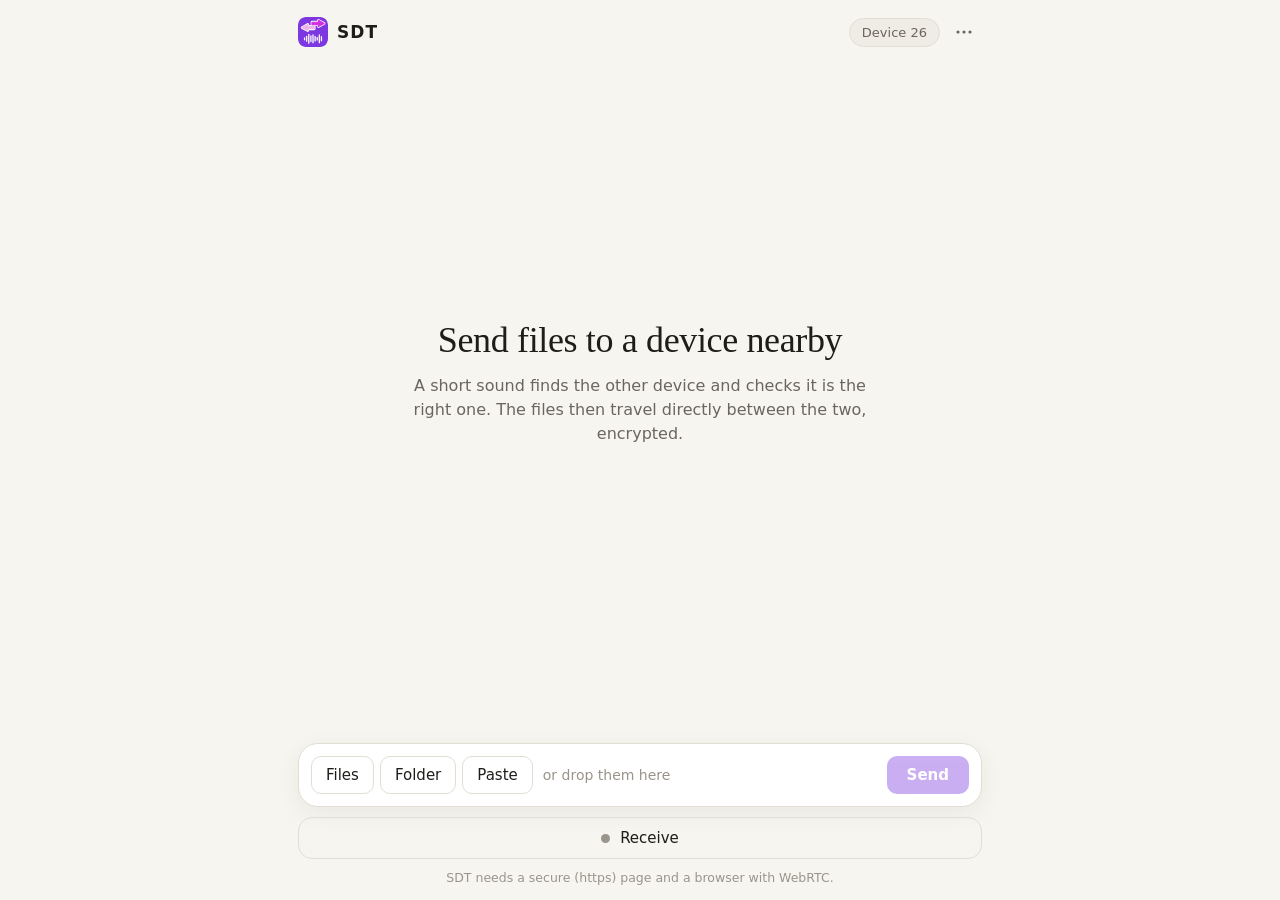
==== SDT/index.html @ 3946f6ee "SDT: built app in SDT/" ====
<!doctype html>
<html lang="en">
<head>
<meta charset="utf-8">
<meta name="viewport" content="width=device-width, initial-scale=1, viewport-fit=cover">
<title>SDT · Sound Driven Transfer</title>
<meta name="description" content="Send files to a device nearby. Sound finds and checks it; the files go over Wi-Fi.">
<meta name="theme-color" content="#f7f5f0" media="(prefers-color-scheme: light)">
<meta name="theme-color" content="#1d1c1a" media="(prefers-color-scheme: dark)">
<meta name="apple-mobile-web-app-capable" content="yes">
<meta name="mobile-web-app-capable" content="yes">
<meta name="apple-mobile-web-app-title" content="SDT">
<link rel="manifest" href="manifest.webmanifest">
<link rel="icon" href="icons/icon.svg" type="image/svg+xml">
<link rel="apple-touch-icon" href="icons/icon-180.png">
<link rel="stylesheet" href="css/sdt.css">
</head>
<body>
<div class="page">
<header class="top">
<a class="brand" href="./"><img src="icons/icon.svg" alt="" width="30" height="30"><span>SDT</span></a>
<div class="top-right">
<button class="chip" id="me" title="This device’s name"></button>
<button class="icon-btn" id="menu-btn" aria-label="More" aria-haspopup="true" aria-expanded="false">
<svg viewBox="0 0 20 20" width="20" height="20" aria-hidden="true"><circle cx="4" cy="10" r="1.6"/><circle cx="10" cy="10" r="1.6"/><circle cx="16" cy="10" r="1.6"/></svg>
</button>
<div class="menu" id="menu" hidden>
<button id="menu-trusted">Remembered devices</button>
<button id="menu-clear">Clear unfinished transfers</button>
<a href="classic.html">Send by sound only (no network)</a>
</div>
</div>
</header>
<main>
<section class="hero" id="hero">
<h1>Send files to a device nearby</h1>
<p>A short sound finds the other device and checks it is the right one. The files then travel directly between the two, encrypted.</p>
</section>
<section class="thread" id="thread" aria-live="polite"></section>
</main>
<footer class="dock">
<div class="composer" id="composer">
<ul class="staged" id="staged"></ul>
<div class="composer-row">
<div class="adders">
<label class="ghost"><input type="file" id="pick-files" multiple>Files</label>
<label class="ghost" id="folder-label"><input type="file" id="pick-folder" webkitdirectory multiple>Folder</label>
<button class="ghost" id="paste">Paste</button>
</div>
<span class="drop-hint" id="drop-hint">or drop them here</span>
<button class="primary" id="send" disabled>Send</button>
</div>
</div>
<button class="listen" id="listen" aria-pressed="false">
<span class="dot"></span><span id="listen-text">Receive</span>
</button>
<p class="fine" id="fine"></p>
</footer>
</div>
<dialog id="sheet">
<form method="dialog">
<h2 id="sheet-title"></h2>
<div id="sheet-body"></div>
<div class="sheet-actions"><button class="primary" value="ok">Done</button></div>
</form>
</dialog>
<script type="module" src="js/sdt.js"></script>
</body>
</html>
---- SDT/css/sdt.css ----
:root{color-scheme: light dark;--bg: #f7f5f0;--surface: #ffffff;--sunk: #efece5;--line: #e2ded4;--text: #1f1d1a;--dim: #6b665d;--faint: #9a948a;--accent: #7d37e0;--accent-ink: #ffffff;--accent-soft: #efe7fc;--good: #1f7a4d;--bad: #b3261e;--sans: -apple-system,BlinkMacSystemFont,"Segoe UI",system-ui,Roboto,sans-serif;--mono: ui-monospace,"SF Mono",Menlo,Consolas,monospace;--serif: "Iowan Old Style","Palatino Linotype",Palatino,Georgia,serif}@media (prefers-color-scheme: dark){:root{--bg: #1d1c1a;--surface: #282624;--sunk: #232120;--line: #3a3733;--text: #f0ede6;--dim: #aaa398;--faint: #7d776d;--accent: #b08cf5;--accent-ink: #1d1230;--accent-soft: #33284a;--good: #6fcf97;--bad: #ff8a80}}*{box-sizing: border-box}html,body{height: 100%}body{margin: 0;background: var(--bg);color: var(--text);font: 16px/1.5 var(--sans);-webkit-tap-highlight-color: transparent}[hidden]{display: none !important}.page{max-width: 720px;margin: 0 auto;min-height: 100%;display: flex;flex-direction: column;padding: calc(env(safe-area-inset-top,0px) + 14px) max(18px,env(safe-area-inset-right,0px)) 0 max(18px,env(safe-area-inset-left,0px))}.top{display: flex;align-items: center;justify-content: space-between;gap: 12px}.brand{display: flex;align-items: center;gap: 9px;color: inherit;text-decoration: none;font: 600 17px var(--sans);letter-spacing: .06em}.brand img{border-radius: 8px;display: block}.top-right{display: flex;align-items: center;gap: 6px;position: relative}.chip{font: 500 13px var(--sans);color: var(--dim);background: var(--sunk);border: 1px solid var(--line);border-radius: 999px;padding: 6px 12px;cursor: pointer;max-width: 46vw;overflow: hidden;text-overflow: ellipsis;white-space: nowrap}.icon-btn{background: none;border: 0;padding: 8px;border-radius: 8px;cursor: pointer;color: var(--dim);display: grid}.icon-btn svg{fill: currentColor}.icon-btn:hover{background: var(--sunk)}.menu{position: absolute;right: 0;top: 42px;z-index: 5;min-width: 240px;background: var(--surface);border: 1px solid var(--line);border-radius: 12px;padding: 6px;box-shadow: 0 12px 32px rgba(0,0,0,.14)}.menu button,.menu a{display: block;width: 100%;text-align: left;background: none;border: 0;padding: 10px 12px;border-radius: 8px;font: 15px var(--sans);color: var(--text);text-decoration: none;cursor: pointer}.menu button:hover,.menu a:hover{background: var(--sunk)}main{flex: 1;display: flex;flex-direction: column;padding: 8px 0 20px}.hero{margin: auto 0;padding: 36px 0 28px;text-align: center}.hero h1{font: 500 clamp(26px,6vw,36px)/1.2 var(--serif);margin: 0 0 12px;letter-spacing: -.01em}.hero p{margin: 0 auto;max-width: 30em;color: var(--dim)}.thread{display: flex;flex-direction: column;gap: 14px;margin-top: 18px}.thread:empty{display: none}.card{background: var(--surface);border: 1px solid var(--line);border-radius: 16px;padding: 16px 18px;max-width: 92%}.card.out{align-self: flex-end;background: var(--accent-soft);border-color: transparent}.card.in{align-self: flex-start}.card .who{font-size: 13px;color: var(--dim);margin-bottom: 2px}.card .what{font-weight: 600;overflow-wrap: anywhere}.card .state{margin-top: 6px;color: var(--dim);font-size: 14.5px;overflow-wrap: anywhere}.card .state.bad{color: var(--bad)}.card .state.good{color: var(--good)}.code{display: flex;align-items: center;gap: 12px;margin-top: 12px;flex-wrap: wrap}.code b{font: 600 30px/1 var(--mono);letter-spacing: .22em;padding: 10px 6px 10px 14px;border-radius: 10px;background: var(--bg);border: 1px solid var(--line)}.code span{font-size: 13.5px;color: var(--dim);flex: 1;min-width: 12em}.badge{display: inline-block;font-size: 12.5px;font-weight: 600;color: var(--good);border: 1px solid currentColor;border-radius: 999px;padding: 2px 9px;margin-top: 10px}.bar{height: 6px;border-radius: 3px;background: var(--line);overflow: hidden;margin-top: 12px}.bar i{display: block;height: 100%;width: 0;background: var(--accent);transition: width .25s linear}.actions{display: flex;flex-wrap: wrap;gap: 8px;margin-top: 14px}.files{list-style: none;margin: 12px 0 0;padding: 0;border-top: 1px solid var(--line);max-height: 260px;overflow: auto}.files li{display: flex;align-items: center;gap: 10px;padding: 8px 0;border-bottom: 1px solid var(--line);font-size: 14.5px}.files .fn{flex: 1;min-width: 0;overflow: hidden;text-overflow: ellipsis;white-space: nowrap}.files .fs{color: var(--dim);font: 12.5px var(--mono);flex: none}.files .wait{color: var(--faint);font-size: 12.5px}button,.ghost{font: 500 15px var(--sans);cursor: pointer}button.primary{background: var(--accent);color: var(--accent-ink);border: 0;border-radius: 10px;padding: 10px 20px;font-weight: 600}button.primary:disabled{opacity: .4;cursor: default}button.plain,.ghost{background: var(--surface);color: var(--text);border: 1px solid var(--line);border-radius: 10px;padding: 9px 14px}button.small{padding: 5px 11px;font-size: 13.5px;border-radius: 8px}.ghost{position: relative;display: inline-block}.ghost input{position: absolute;width: 1px;height: 1px;opacity: 0;pointer-events: none}:is(button,.ghost,.chip):focus-visible,.ghost:focus-within{outline: 2px solid var(--accent);outline-offset: 2px}.dock{position: sticky;bottom: 0;background: linear-gradient(to bottom,transparent,var(--bg) 22px);padding: 24px 0 calc(env(safe-area-inset-bottom,0px) + 12px)}.composer{background: var(--surface);border: 1px solid var(--line);border-radius: 20px;padding: 12px;box-shadow: 0 6px 24px rgba(0,0,0,.06);transition: border-color .15s}.composer.over{border-color: var(--accent)}.composer-row{display: flex;align-items: center;gap: 10px;flex-wrap: wrap}.adders{display: flex;gap: 6px;flex-wrap: wrap}.drop-hint{flex: 1;color: var(--faint);font-size: 14px;min-width: 0;white-space: nowrap;overflow: hidden;text-overflow: ellipsis}.staged{list-style: none;margin: 0 0 10px;padding: 0;display: flex;flex-wrap: wrap;gap: 6px;max-height: 132px;overflow: auto}.staged:empty{display: none}.staged li{display: flex;align-items: center;gap: 8px;background: var(--sunk);border-radius: 10px;padding: 6px 6px 6px 12px;font-size: 14px;max-width: 100%}.staged .sn{overflow: hidden;text-overflow: ellipsis;white-space: nowrap}.staged .ss{color: var(--dim);font: 12px var(--mono);flex: none}.staged button{background: none;border: 0;color: var(--dim);font-size: 17px;line-height: 1;padding: 2px 6px}.listen{display: flex;align-items: center;justify-content: center;gap: 10px;width: 100%;margin-top: 10px;background: none;border: 1px solid var(--line);border-radius: 14px;padding: 11px;color: var(--text)}.listen .dot{width: 9px;height: 9px;border-radius: 50%;background: var(--faint)}.listen[aria-pressed="true"]{border-color: var(--good)}.listen[aria-pressed="true"] .dot{background: var(--good);animation: pulse 1.6s ease-in-out infinite}@keyframes pulse{50%{box-shadow: 0 0 0 7px transparent;opacity: .45}0%,100%{box-shadow: 0 0 0 0 var(--good);opacity: 1}}.fine{text-align: center;color: var(--faint);font-size: 12.5px;margin: 10px 0 0;min-height: 1.2em}dialog{border: 1px solid var(--line);border-radius: 16px;background: var(--surface);color: var(--text);padding: 20px;width: min(440px,calc(100vw - 32px))}dialog::backdrop{background: rgba(0,0,0,.4)}dialog h2{margin: 0 0 12px;font: 600 18px var(--sans)}dialog input[type="text"]{width: 100%;font: 16px var(--sans);padding: 10px 12px;border-radius: 10px;border: 1px solid var(--line);background: var(--bg);color: var(--text)}dialog .row{display: flex;align-items: center;justify-content: space-between;gap: 10px;padding: 9px 0;border-bottom: 1px solid var(--line)}dialog p{color: var(--dim);margin: 0 0 10px;font-size: 14.5px}.sheet-actions{display: flex;justify-content: flex-end;margin-top: 16px}@media (max-width: 480px){.drop-hint{display: none}.composer-row{justify-content: space-between}.card{max-width: 100%}}@media (prefers-reduced-motion: reduce){*{animation: none !important;transition: none !important}}
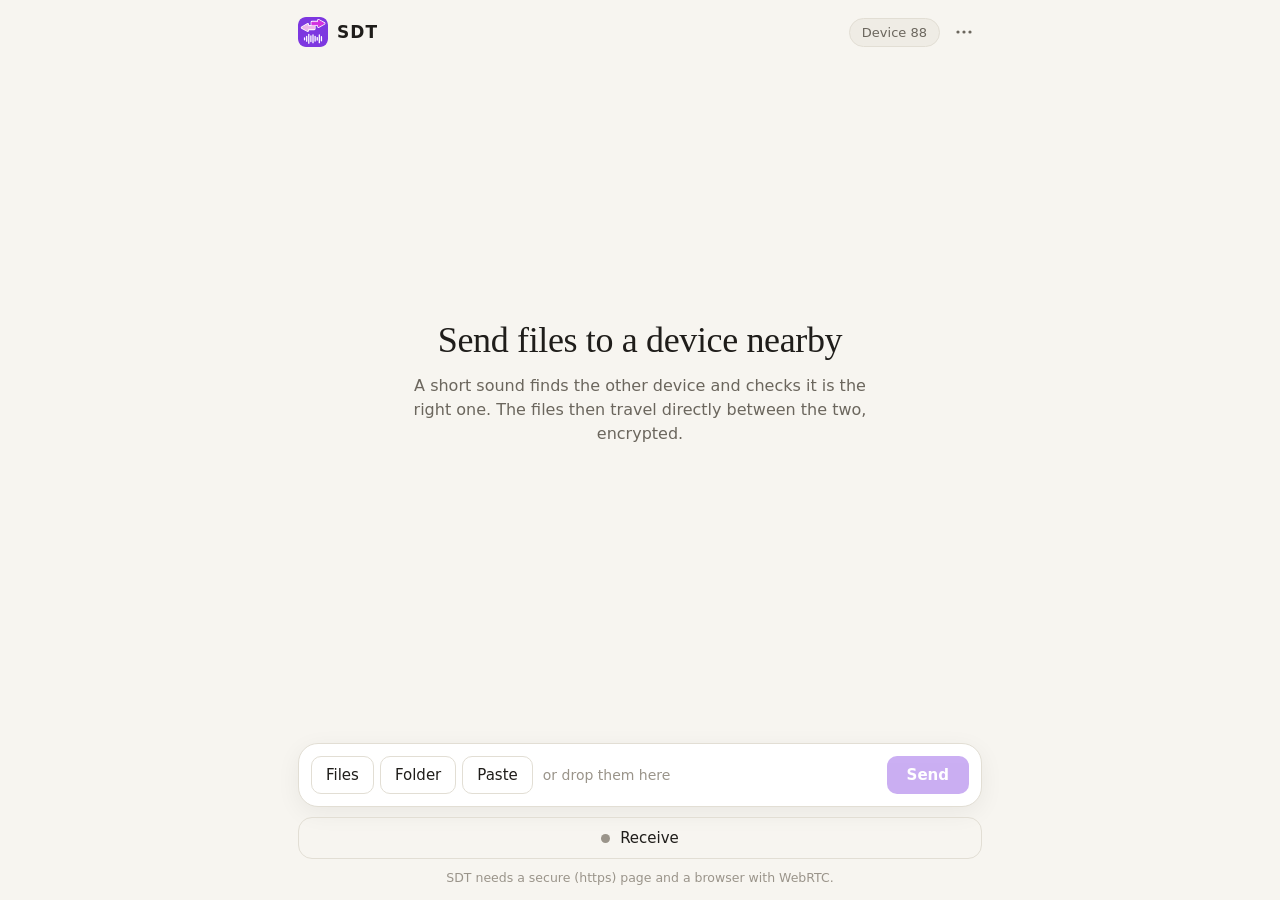
==== commit edd485a4: "SDT: built app in SDT/" ====
--- a/SDT/index.html
+++ b/SDT/index.html
@@ -25,9 +25,12 @@
 <svg viewBox="0 0 20 20" width="20" height="20" aria-hidden="true"><circle cx="4" cy="10" r="1.6"/><circle cx="10" cy="10" r="1.6"/><circle cx="16" cy="10" r="1.6"/></svg>
 </button>
 <div class="menu" id="menu" hidden>
+<button id="menu-test">Play a test sound</button>
+<button id="menu-diag">Diagnostics</button>
 <button id="menu-trusted">Remembered devices</button>
 <button id="menu-clear">Clear unfinished transfers</button>
 <a href="classic.html">Send by sound only (no network)</a>
+<span class="build" id="build"></span>
 </div>
 </div>
 </header>
@@ -54,6 +57,7 @@
 <button class="listen" id="listen" aria-pressed="false">
 <span class="dot"></span><span id="listen-text">Receive</span>
 </button>
+<div class="meter" id="meter" hidden title="What the microphone hears"><i id="meter-fill"></i></div>
 <p class="fine" id="fine"></p>
 </footer>
 </div>
--- a/SDT/css/sdt.css
+++ b/SDT/css/sdt.css
@@ -1 +1 @@
-:root{color-scheme: light dark;--bg: #f7f5f0;--surface: #ffffff;--sunk: #efece5;--line: #e2ded4;--text: #1f1d1a;--dim: #6b665d;--faint: #9a948a;--accent: #7d37e0;--accent-ink: #ffffff;--accent-soft: #efe7fc;--good: #1f7a4d;--bad: #b3261e;--sans: -apple-system,BlinkMacSystemFont,"Segoe UI",system-ui,Roboto,sans-serif;--mono: ui-monospace,"SF Mono",Menlo,Consolas,monospace;--serif: "Iowan Old Style","Palatino Linotype",Palatino,Georgia,serif}@media (prefers-color-scheme: dark){:root{--bg: #1d1c1a;--surface: #282624;--sunk: #232120;--line: #3a3733;--text: #f0ede6;--dim: #aaa398;--faint: #7d776d;--accent: #b08cf5;--accent-ink: #1d1230;--accent-soft: #33284a;--good: #6fcf97;--bad: #ff8a80}}*{box-sizing: border-box}html,body{height: 100%}body{margin: 0;background: var(--bg);color: var(--text);font: 16px/1.5 var(--sans);-webkit-tap-highlight-color: transparent}[hidden]{display: none !important}.page{max-width: 720px;margin: 0 auto;min-height: 100%;display: flex;flex-direction: column;padding: calc(env(safe-area-inset-top,0px) + 14px) max(18px,env(safe-area-inset-right,0px)) 0 max(18px,env(safe-area-inset-left,0px))}.top{display: flex;align-items: center;justify-content: space-between;gap: 12px}.brand{display: flex;align-items: center;gap: 9px;color: inherit;text-decoration: none;font: 600 17px var(--sans);letter-spacing: .06em}.brand img{border-radius: 8px;display: block}.top-right{display: flex;align-items: center;gap: 6px;position: relative}.chip{font: 500 13px var(--sans);color: var(--dim);background: var(--sunk);border: 1px solid var(--line);border-radius: 999px;padding: 6px 12px;cursor: pointer;max-width: 46vw;overflow: hidden;text-overflow: ellipsis;white-space: nowrap}.icon-btn{background: none;border: 0;padding: 8px;border-radius: 8px;cursor: pointer;color: var(--dim);display: grid}.icon-btn svg{fill: currentColor}.icon-btn:hover{background: var(--sunk)}.menu{position: absolute;right: 0;top: 42px;z-index: 5;min-width: 240px;background: var(--surface);border: 1px solid var(--line);border-radius: 12px;padding: 6px;box-shadow: 0 12px 32px rgba(0,0,0,.14)}.menu button,.menu a{display: block;width: 100%;text-align: left;background: none;border: 0;padding: 10px 12px;border-radius: 8px;font: 15px var(--sans);color: var(--text);text-decoration: none;cursor: pointer}.menu button:hover,.menu a:hover{background: var(--sunk)}main{flex: 1;display: flex;flex-direction: column;padding: 8px 0 20px}.hero{margin: auto 0;padding: 36px 0 28px;text-align: center}.hero h1{font: 500 clamp(26px,6vw,36px)/1.2 var(--serif);margin: 0 0 12px;letter-spacing: -.01em}.hero p{margin: 0 auto;max-width: 30em;color: var(--dim)}.thread{display: flex;flex-direction: column;gap: 14px;margin-top: 18px}.thread:empty{display: none}.card{background: var(--surface);border: 1px solid var(--line);border-radius: 16px;padding: 16px 18px;max-width: 92%}.card.out{align-self: flex-end;background: var(--accent-soft);border-color: transparent}.card.in{align-self: flex-start}.card .who{font-size: 13px;color: var(--dim);margin-bottom: 2px}.card .what{font-weight: 600;overflow-wrap: anywhere}.card .state{margin-top: 6px;color: var(--dim);font-size: 14.5px;overflow-wrap: anywhere}.card .state.bad{color: var(--bad)}.card .state.good{color: var(--good)}.code{display: flex;align-items: center;gap: 12px;margin-top: 12px;flex-wrap: wrap}.code b{font: 600 30px/1 var(--mono);letter-spacing: .22em;padding: 10px 6px 10px 14px;border-radius: 10px;background: var(--bg);border: 1px solid var(--line)}.code span{font-size: 13.5px;color: var(--dim);flex: 1;min-width: 12em}.badge{display: inline-block;font-size: 12.5px;font-weight: 600;color: var(--good);border: 1px solid currentColor;border-radius: 999px;padding: 2px 9px;margin-top: 10px}.bar{height: 6px;border-radius: 3px;background: var(--line);overflow: hidden;margin-top: 12px}.bar i{display: block;height: 100%;width: 0;background: var(--accent);transition: width .25s linear}.actions{display: flex;flex-wrap: wrap;gap: 8px;margin-top: 14px}.files{list-style: none;margin: 12px 0 0;padding: 0;border-top: 1px solid var(--line);max-height: 260px;overflow: auto}.files li{display: flex;align-items: center;gap: 10px;padding: 8px 0;border-bottom: 1px solid var(--line);font-size: 14.5px}.files .fn{flex: 1;min-width: 0;overflow: hidden;text-overflow: ellipsis;white-space: nowrap}.files .fs{color: var(--dim);font: 12.5px var(--mono);flex: none}.files .wait{color: var(--faint);font-size: 12.5px}button,.ghost{font: 500 15px var(--sans);cursor: pointer}button.primary{background: var(--accent);color: var(--accent-ink);border: 0;border-radius: 10px;padding: 10px 20px;font-weight: 600}button.primary:disabled{opacity: .4;cursor: default}button.plain,.ghost{background: var(--surface);color: var(--text);border: 1px solid var(--line);border-radius: 10px;padding: 9px 14px}button.small{padding: 5px 11px;font-size: 13.5px;border-radius: 8px}.ghost{position: relative;display: inline-block}.ghost input{position: absolute;width: 1px;height: 1px;opacity: 0;pointer-events: none}:is(button,.ghost,.chip):focus-visible,.ghost:focus-within{outline: 2px solid var(--accent);outline-offset: 2px}.dock{position: sticky;bottom: 0;background: linear-gradient(to bottom,transparent,var(--bg) 22px);padding: 24px 0 calc(env(safe-area-inset-bottom,0px) + 12px)}.composer{background: var(--surface);border: 1px solid var(--line);border-radius: 20px;padding: 12px;box-shadow: 0 6px 24px rgba(0,0,0,.06);transition: border-color .15s}.composer.over{border-color: var(--accent)}.composer-row{display: flex;align-items: center;gap: 10px;flex-wrap: wrap}.adders{display: flex;gap: 6px;flex-wrap: wrap}.drop-hint{flex: 1;color: var(--faint);font-size: 14px;min-width: 0;white-space: nowrap;overflow: hidden;text-overflow: ellipsis}.staged{list-style: none;margin: 0 0 10px;padding: 0;display: flex;flex-wrap: wrap;gap: 6px;max-height: 132px;overflow: auto}.staged:empty{display: none}.staged li{display: flex;align-items: center;gap: 8px;background: var(--sunk);border-radius: 10px;padding: 6px 6px 6px 12px;font-size: 14px;max-width: 100%}.staged .sn{overflow: hidden;text-overflow: ellipsis;white-space: nowrap}.staged .ss{color: var(--dim);font: 12px var(--mono);flex: none}.staged button{background: none;border: 0;color: var(--dim);font-size: 17px;line-height: 1;padding: 2px 6px}.listen{display: flex;align-items: center;justify-content: center;gap: 10px;width: 100%;margin-top: 10px;background: none;border: 1px solid var(--line);border-radius: 14px;padding: 11px;color: var(--text)}.listen .dot{width: 9px;height: 9px;border-radius: 50%;background: var(--faint)}.listen[aria-pressed="true"]{border-color: var(--good)}.listen[aria-pressed="true"] .dot{background: var(--good);animation: pulse 1.6s ease-in-out infinite}@keyframes pulse{50%{box-shadow: 0 0 0 7px transparent;opacity: .45}0%,100%{box-shadow: 0 0 0 0 var(--good);opacity: 1}}.fine{text-align: center;color: var(--faint);font-size: 12.5px;margin: 10px 0 0;min-height: 1.2em}dialog{border: 1px solid var(--line);border-radius: 16px;background: var(--surface);color: var(--text);padding: 20px;width: min(440px,calc(100vw - 32px))}dialog::backdrop{background: rgba(0,0,0,.4)}dialog h2{margin: 0 0 12px;font: 600 18px var(--sans)}dialog input[type="text"]{width: 100%;font: 16px var(--sans);padding: 10px 12px;border-radius: 10px;border: 1px solid var(--line);background: var(--bg);color: var(--text)}dialog .row{display: flex;align-items: center;justify-content: space-between;gap: 10px;padding: 9px 0;border-bottom: 1px solid var(--line)}dialog p{color: var(--dim);margin: 0 0 10px;font-size: 14.5px}.sheet-actions{display: flex;justify-content: flex-end;margin-top: 16px}@media (max-width: 480px){.drop-hint{display: none}.composer-row{justify-content: space-between}.card{max-width: 100%}}@media (prefers-reduced-motion: reduce){*{animation: none !important;transition: none !important}}+:root{color-scheme: light dark;--bg: #f7f5f0;--surface: #ffffff;--sunk: #efece5;--line: #e2ded4;--text: #1f1d1a;--dim: #6b665d;--faint: #9a948a;--accent: #7d37e0;--accent-ink: #ffffff;--accent-soft: #efe7fc;--good: #1f7a4d;--bad: #b3261e;--sans: -apple-system,BlinkMacSystemFont,"Segoe UI",system-ui,Roboto,sans-serif;--mono: ui-monospace,"SF Mono",Menlo,Consolas,monospace;--serif: "Iowan Old Style","Palatino Linotype",Palatino,Georgia,serif}@media (prefers-color-scheme: dark){:root{--bg: #1d1c1a;--surface: #282624;--sunk: #232120;--line: #3a3733;--text: #f0ede6;--dim: #aaa398;--faint: #7d776d;--accent: #b08cf5;--accent-ink: #1d1230;--accent-soft: #33284a;--good: #6fcf97;--bad: #ff8a80}}*{box-sizing: border-box}html,body{height: 100%}body{margin: 0;background: var(--bg);color: var(--text);font: 16px/1.5 var(--sans);-webkit-tap-highlight-color: transparent}[hidden]{display: none !important}.page{max-width: 720px;margin: 0 auto;min-height: 100%;display: flex;flex-direction: column;padding: calc(env(safe-area-inset-top,0px) + 14px) max(18px,env(safe-area-inset-right,0px)) 0 max(18px,env(safe-area-inset-left,0px))}.top{display: flex;align-items: center;justify-content: space-between;gap: 12px}.brand{display: flex;align-items: center;gap: 9px;color: inherit;text-decoration: none;font: 600 17px var(--sans);letter-spacing: .06em}.brand img{border-radius: 8px;display: block}.top-right{display: flex;align-items: center;gap: 6px;position: relative}.chip{font: 500 13px var(--sans);color: var(--dim);background: var(--sunk);border: 1px solid var(--line);border-radius: 999px;padding: 6px 12px;cursor: pointer;max-width: 46vw;overflow: hidden;text-overflow: ellipsis;white-space: nowrap}.icon-btn{background: none;border: 0;padding: 8px;border-radius: 8px;cursor: pointer;color: var(--dim);display: grid}.icon-btn svg{fill: currentColor}.icon-btn:hover{background: var(--sunk)}.menu{position: absolute;right: 0;top: 42px;z-index: 5;min-width: 240px;background: var(--surface);border: 1px solid var(--line);border-radius: 12px;padding: 6px;box-shadow: 0 12px 32px rgba(0,0,0,.14)}.menu button,.menu a{display: block;width: 100%;text-align: left;background: none;border: 0;padding: 10px 12px;border-radius: 8px;font: 15px var(--sans);color: var(--text);text-decoration: none;cursor: pointer}.menu .build{display: block;padding: 8px 12px 4px;font: 11.5px var(--mono);color: var(--faint)}.menu button:hover,.menu a:hover{background: var(--sunk)}main{flex: 1;display: flex;flex-direction: column;padding: 8px 0 20px}.hero{margin: auto 0;padding: 36px 0 28px;text-align: center}.hero h1{font: 500 clamp(26px,6vw,36px)/1.2 var(--serif);margin: 0 0 12px;letter-spacing: -.01em}.hero p{margin: 0 auto;max-width: 30em;color: var(--dim)}.thread{display: flex;flex-direction: column;gap: 14px;margin-top: 18px}.thread:empty{display: none}.card{background: var(--surface);border: 1px solid var(--line);border-radius: 16px;padding: 16px 18px;max-width: 92%}.card.out{align-self: flex-end;background: var(--accent-soft);border-color: transparent}.card.in{align-self: flex-start}.card .who{font-size: 13px;color: var(--dim);margin-bottom: 2px}.card .what{font-weight: 600;overflow-wrap: anywhere}.card .state{margin-top: 6px;color: var(--dim);font-size: 14.5px;overflow-wrap: anywhere}.card .state.bad{color: var(--bad)}.card .state.good{color: var(--good)}.code{display: flex;align-items: center;gap: 12px;margin-top: 12px;flex-wrap: wrap}.code b{font: 600 30px/1 var(--mono);letter-spacing: .22em;padding: 10px 6px 10px 14px;border-radius: 10px;background: var(--bg);border: 1px solid var(--line)}.code span{font-size: 13.5px;color: var(--dim);flex: 1;min-width: 12em}.badge{display: inline-block;font-size: 12.5px;font-weight: 600;color: var(--good);border: 1px solid currentColor;border-radius: 999px;padding: 2px 9px;margin-top: 10px}.bar{height: 6px;border-radius: 3px;background: var(--line);overflow: hidden;margin-top: 12px}.bar i{display: block;height: 100%;width: 0;background: var(--accent);transition: width .25s linear}.actions{display: flex;flex-wrap: wrap;gap: 8px;margin-top: 14px}.files{list-style: none;margin: 12px 0 0;padding: 0;border-top: 1px solid var(--line);max-height: 260px;overflow: auto}.files li{display: flex;align-items: center;gap: 10px;padding: 8px 0;border-bottom: 1px solid var(--line);font-size: 14.5px}.files .fn{flex: 1;min-width: 0;overflow: hidden;text-overflow: ellipsis;white-space: nowrap}.files .fs{color: var(--dim);font: 12.5px var(--mono);flex: none}.files .wait{color: var(--faint);font-size: 12.5px}button,.ghost{font: 500 15px var(--sans);cursor: pointer}button.primary{background: var(--accent);color: var(--accent-ink);border: 0;border-radius: 10px;padding: 10px 20px;font-weight: 600}button.primary:disabled{opacity: .4;cursor: default}button.plain,.ghost{background: var(--surface);color: var(--text);border: 1px solid var(--line);border-radius: 10px;padding: 9px 14px}button.small{padding: 5px 11px;font-size: 13.5px;border-radius: 8px}.ghost{position: relative;display: inline-block}.ghost input{position: absolute;width: 1px;height: 1px;opacity: 0;pointer-events: none}:is(button,.ghost,.chip):focus-visible,.ghost:focus-within{outline: 2px solid var(--accent);outline-offset: 2px}.dock{position: sticky;bottom: 0;background: linear-gradient(to bottom,transparent,var(--bg) 22px);padding: 24px 0 calc(env(safe-area-inset-bottom,0px) + 12px)}.composer{background: var(--surface);border: 1px solid var(--line);border-radius: 20px;padding: 12px;box-shadow: 0 6px 24px rgba(0,0,0,.06);transition: border-color .15s}.composer.over{border-color: var(--accent)}.composer-row{display: flex;align-items: center;gap: 10px;flex-wrap: wrap}.adders{display: flex;gap: 6px;flex-wrap: wrap}.drop-hint{flex: 1;color: var(--faint);font-size: 14px;min-width: 0;white-space: nowrap;overflow: hidden;text-overflow: ellipsis}.staged{list-style: none;margin: 0 0 10px;padding: 0;display: flex;flex-wrap: wrap;gap: 6px;max-height: 132px;overflow: auto}.staged:empty{display: none}.staged li{display: flex;align-items: center;gap: 8px;background: var(--sunk);border-radius: 10px;padding: 6px 6px 6px 12px;font-size: 14px;max-width: 100%}.staged .sn{overflow: hidden;text-overflow: ellipsis;white-space: nowrap}.staged .ss{color: var(--dim);font: 12px var(--mono);flex: none}.staged button{background: none;border: 0;color: var(--dim);font-size: 17px;line-height: 1;padding: 2px 6px}.listen{display: flex;align-items: center;justify-content: center;gap: 10px;width: 100%;margin-top: 10px;background: none;border: 1px solid var(--line);border-radius: 14px;padding: 11px;color: var(--text)}.listen .dot{width: 9px;height: 9px;border-radius: 50%;background: var(--faint)}.listen[aria-pressed="true"]{border-color: var(--good)}.listen[aria-pressed="true"] .dot{background: var(--good);animation: pulse 1.6s ease-in-out infinite}@keyframes pulse{50%{box-shadow: 0 0 0 7px transparent;opacity: .45}0%,100%{box-shadow: 0 0 0 0 var(--good);opacity: 1}}.meter{height: 3px;border-radius: 2px;background: var(--line);margin: 8px 12px 0;overflow: hidden}.meter i{display: block;height: 100%;width: 0;background: var(--good);transition: width .1s linear}dialog pre{max-height: 46vh;overflow: auto;background: var(--bg);border: 1px solid var(--line);border-radius: 10px;padding: 10px;font: 12px/1.5 var(--mono);white-space: pre-wrap;overflow-wrap: anywhere;margin: 0 0 10px}.fine{text-align: center;color: var(--faint);font-size: 12.5px;margin: 10px 0 0;min-height: 1.2em}dialog{border: 1px solid var(--line);border-radius: 16px;background: var(--surface);color: var(--text);padding: 20px;width: min(440px,calc(100vw - 32px))}dialog::backdrop{background: rgba(0,0,0,.4)}dialog h2{margin: 0 0 12px;font: 600 18px var(--sans)}dialog input[type="text"]{width: 100%;font: 16px var(--sans);padding: 10px 12px;border-radius: 10px;border: 1px solid var(--line);background: var(--bg);color: var(--text)}dialog .row{display: flex;align-items: center;justify-content: space-between;gap: 10px;padding: 9px 0;border-bottom: 1px solid var(--line)}dialog p{color: var(--dim);margin: 0 0 10px;font-size: 14.5px}.sheet-actions{display: flex;justify-content: flex-end;margin-top: 16px}@media (max-width: 480px){.drop-hint{display: none}.composer-row{justify-content: space-between}.card{max-width: 100%}}@media (prefers-reduced-motion: reduce){*{animation: none !important;transition: none !important}}
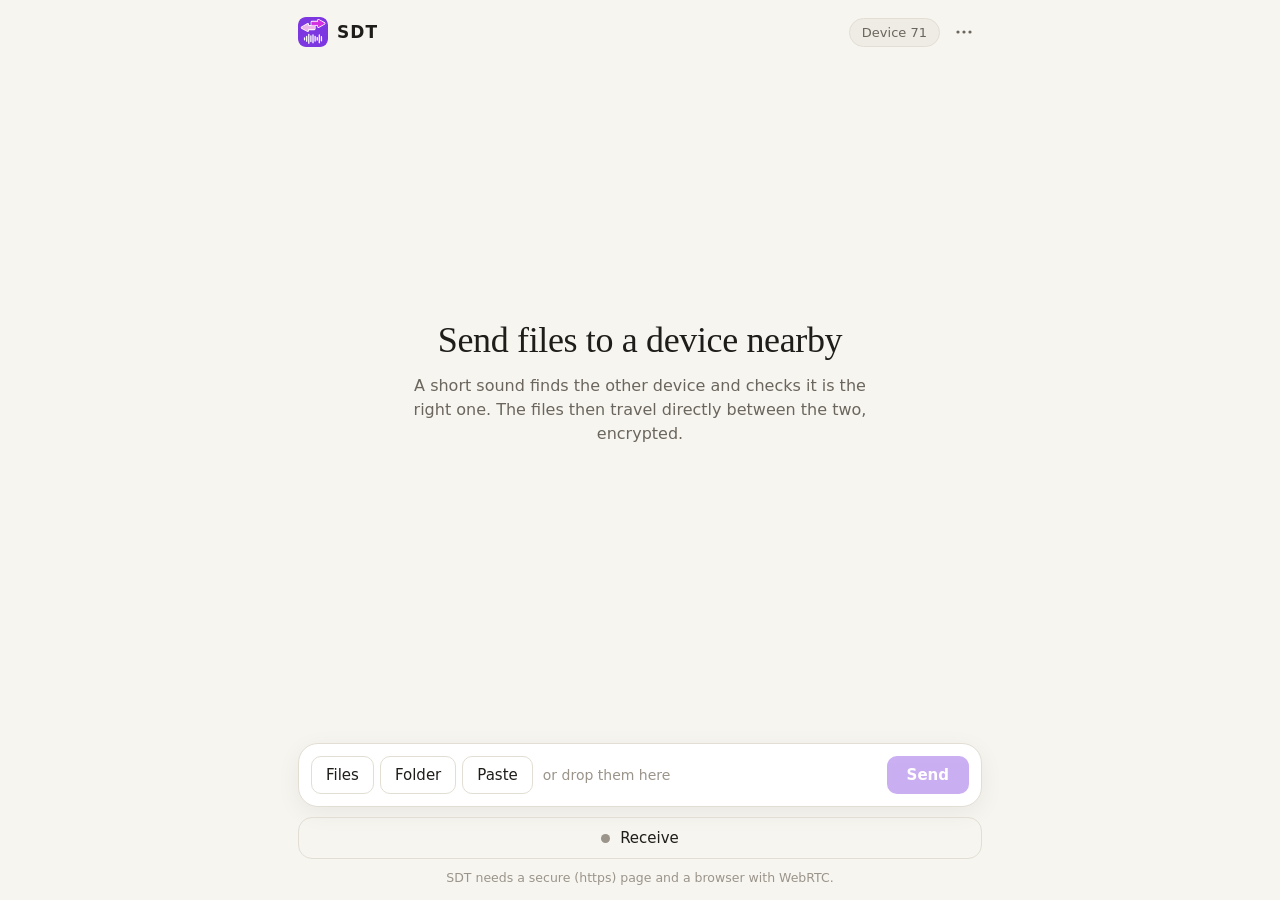
==== commit bb200bbc: "SDT: built app in SDT/" ====
--- a/SDT/index.html
+++ b/SDT/index.html
@@ -27,6 +27,7 @@
 <div class="menu" id="menu" hidden>
 <button id="menu-test">Play a test sound</button>
 <button id="menu-diag">Diagnostics</button>
+<button id="menu-ios" hidden></button>
 <button id="menu-trusted">Remembered devices</button>
 <button id="menu-clear">Clear unfinished transfers</button>
 <a href="classic.html">Send by sound only (no network)</a>
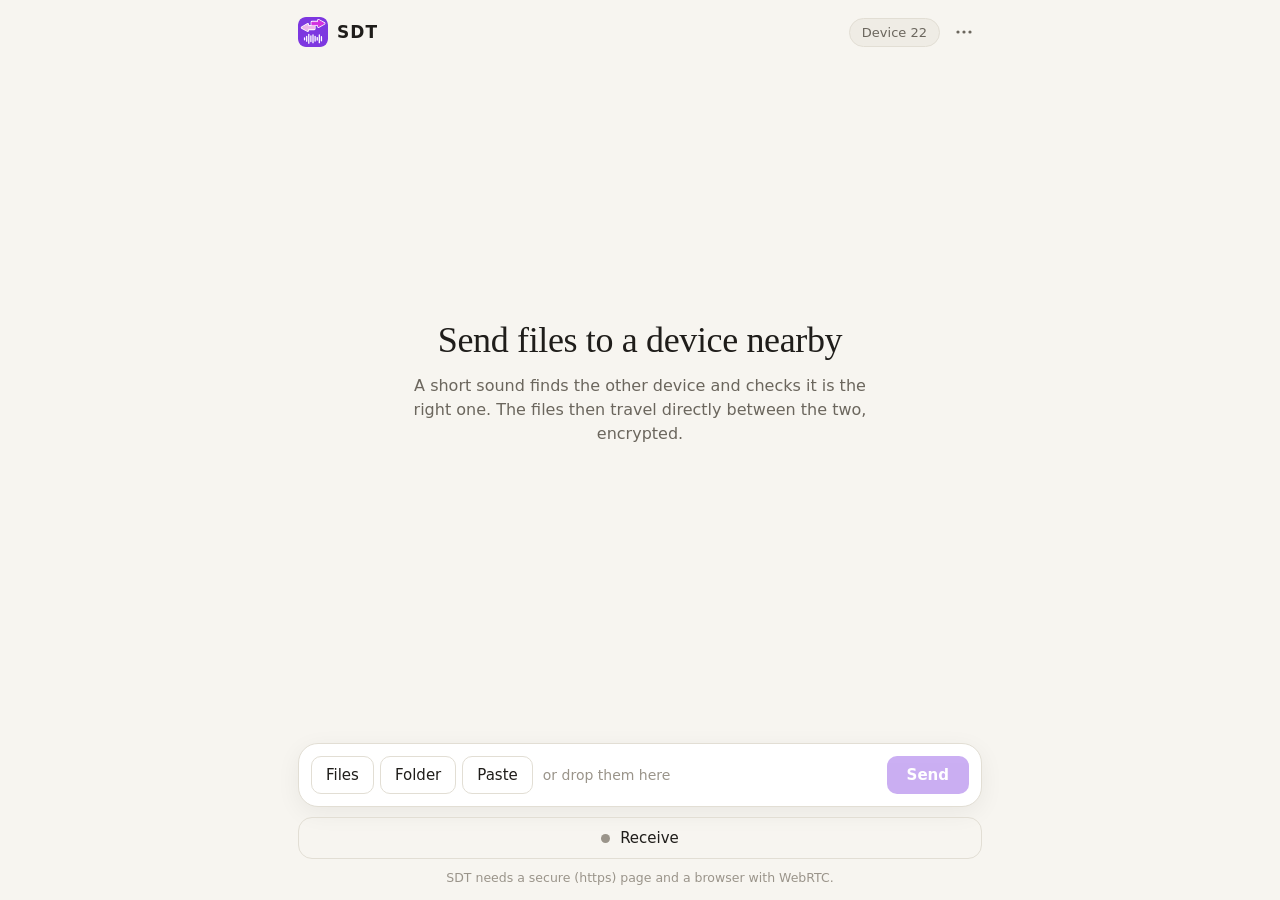
==== commit 221bcbdb: "SDT: built app in SDT/" ====
--- a/SDT/index.html
+++ b/SDT/index.html
@@ -25,6 +25,8 @@
 <svg viewBox="0 0 20 20" width="20" height="20" aria-hidden="true"><circle cx="4" cy="10" r="1.6"/><circle cx="10" cy="10" r="1.6"/><circle cx="16" cy="10" r="1.6"/></svg>
 </button>
 <div class="menu" id="menu" hidden>
+<button id="menu-screen">Send by screen (no network)…</button>
+<button id="menu-read">Read a screen (camera)</button>
 <button id="menu-test">Play a test sound</button>
 <button id="menu-diag">Diagnostics</button>
 <button id="menu-ios" hidden></button>
--- a/SDT/css/sdt.css
+++ b/SDT/css/sdt.css
@@ -1 +1 @@
-:root{color-scheme: light dark;--bg: #f7f5f0;--surface: #ffffff;--sunk: #efece5;--line: #e2ded4;--text: #1f1d1a;--dim: #6b665d;--faint: #9a948a;--accent: #7d37e0;--accent-ink: #ffffff;--accent-soft: #efe7fc;--good: #1f7a4d;--bad: #b3261e;--sans: -apple-system,BlinkMacSystemFont,"Segoe UI",system-ui,Roboto,sans-serif;--mono: ui-monospace,"SF Mono",Menlo,Consolas,monospace;--serif: "Iowan Old Style","Palatino Linotype",Palatino,Georgia,serif}@media (prefers-color-scheme: dark){:root{--bg: #1d1c1a;--surface: #282624;--sunk: #232120;--line: #3a3733;--text: #f0ede6;--dim: #aaa398;--faint: #7d776d;--accent: #b08cf5;--accent-ink: #1d1230;--accent-soft: #33284a;--good: #6fcf97;--bad: #ff8a80}}*{box-sizing: border-box}html,body{height: 100%}body{margin: 0;background: var(--bg);color: var(--text);font: 16px/1.5 var(--sans);-webkit-tap-highlight-color: transparent}[hidden]{display: none !important}.page{max-width: 720px;margin: 0 auto;min-height: 100%;display: flex;flex-direction: column;padding: calc(env(safe-area-inset-top,0px) + 14px) max(18px,env(safe-area-inset-right,0px)) 0 max(18px,env(safe-area-inset-left,0px))}.top{display: flex;align-items: center;justify-content: space-between;gap: 12px}.brand{display: flex;align-items: center;gap: 9px;color: inherit;text-decoration: none;font: 600 17px var(--sans);letter-spacing: .06em}.brand img{border-radius: 8px;display: block}.top-right{display: flex;align-items: center;gap: 6px;position: relative}.chip{font: 500 13px var(--sans);color: var(--dim);background: var(--sunk);border: 1px solid var(--line);border-radius: 999px;padding: 6px 12px;cursor: pointer;max-width: 46vw;overflow: hidden;text-overflow: ellipsis;white-space: nowrap}.icon-btn{background: none;border: 0;padding: 8px;border-radius: 8px;cursor: pointer;color: var(--dim);display: grid}.icon-btn svg{fill: currentColor}.icon-btn:hover{background: var(--sunk)}.menu{position: absolute;right: 0;top: 42px;z-index: 5;min-width: 240px;background: var(--surface);border: 1px solid var(--line);border-radius: 12px;padding: 6px;box-shadow: 0 12px 32px rgba(0,0,0,.14)}.menu button,.menu a{display: block;width: 100%;text-align: left;background: none;border: 0;padding: 10px 12px;border-radius: 8px;font: 15px var(--sans);color: var(--text);text-decoration: none;cursor: pointer}.menu .build{display: block;padding: 8px 12px 4px;font: 11.5px var(--mono);color: var(--faint)}.menu button:hover,.menu a:hover{background: var(--sunk)}main{flex: 1;display: flex;flex-direction: column;padding: 8px 0 20px}.hero{margin: auto 0;padding: 36px 0 28px;text-align: center}.hero h1{font: 500 clamp(26px,6vw,36px)/1.2 var(--serif);margin: 0 0 12px;letter-spacing: -.01em}.hero p{margin: 0 auto;max-width: 30em;color: var(--dim)}.thread{display: flex;flex-direction: column;gap: 14px;margin-top: 18px}.thread:empty{display: none}.card{background: var(--surface);border: 1px solid var(--line);border-radius: 16px;padding: 16px 18px;max-width: 92%}.card.out{align-self: flex-end;background: var(--accent-soft);border-color: transparent}.card.in{align-self: flex-start}.card .who{font-size: 13px;color: var(--dim);margin-bottom: 2px}.card .what{font-weight: 600;overflow-wrap: anywhere}.card .state{margin-top: 6px;color: var(--dim);font-size: 14.5px;overflow-wrap: anywhere}.card .state.bad{color: var(--bad)}.card .state.good{color: var(--good)}.code{display: flex;align-items: center;gap: 12px;margin-top: 12px;flex-wrap: wrap}.code b{font: 600 30px/1 var(--mono);letter-spacing: .22em;padding: 10px 6px 10px 14px;border-radius: 10px;background: var(--bg);border: 1px solid var(--line)}.code span{font-size: 13.5px;color: var(--dim);flex: 1;min-width: 12em}.badge{display: inline-block;font-size: 12.5px;font-weight: 600;color: var(--good);border: 1px solid currentColor;border-radius: 999px;padding: 2px 9px;margin-top: 10px}.bar{height: 6px;border-radius: 3px;background: var(--line);overflow: hidden;margin-top: 12px}.bar i{display: block;height: 100%;width: 0;background: var(--accent);transition: width .25s linear}.actions{display: flex;flex-wrap: wrap;gap: 8px;margin-top: 14px}.files{list-style: none;margin: 12px 0 0;padding: 0;border-top: 1px solid var(--line);max-height: 260px;overflow: auto}.files li{display: flex;align-items: center;gap: 10px;padding: 8px 0;border-bottom: 1px solid var(--line);font-size: 14.5px}.files .fn{flex: 1;min-width: 0;overflow: hidden;text-overflow: ellipsis;white-space: nowrap}.files .fs{color: var(--dim);font: 12.5px var(--mono);flex: none}.files .wait{color: var(--faint);font-size: 12.5px}button,.ghost{font: 500 15px var(--sans);cursor: pointer}button.primary{background: var(--accent);color: var(--accent-ink);border: 0;border-radius: 10px;padding: 10px 20px;font-weight: 600}button.primary:disabled{opacity: .4;cursor: default}button.plain,.ghost{background: var(--surface);color: var(--text);border: 1px solid var(--line);border-radius: 10px;padding: 9px 14px}button.small{padding: 5px 11px;font-size: 13.5px;border-radius: 8px}.ghost{position: relative;display: inline-block}.ghost input{position: absolute;width: 1px;height: 1px;opacity: 0;pointer-events: none}:is(button,.ghost,.chip):focus-visible,.ghost:focus-within{outline: 2px solid var(--accent);outline-offset: 2px}.dock{position: sticky;bottom: 0;background: linear-gradient(to bottom,transparent,var(--bg) 22px);padding: 24px 0 calc(env(safe-area-inset-bottom,0px) + 12px)}.composer{background: var(--surface);border: 1px solid var(--line);border-radius: 20px;padding: 12px;box-shadow: 0 6px 24px rgba(0,0,0,.06);transition: border-color .15s}.composer.over{border-color: var(--accent)}.composer-row{display: flex;align-items: center;gap: 10px;flex-wrap: wrap}.adders{display: flex;gap: 6px;flex-wrap: wrap}.drop-hint{flex: 1;color: var(--faint);font-size: 14px;min-width: 0;white-space: nowrap;overflow: hidden;text-overflow: ellipsis}.staged{list-style: none;margin: 0 0 10px;padding: 0;display: flex;flex-wrap: wrap;gap: 6px;max-height: 132px;overflow: auto}.staged:empty{display: none}.staged li{display: flex;align-items: center;gap: 8px;background: var(--sunk);border-radius: 10px;padding: 6px 6px 6px 12px;font-size: 14px;max-width: 100%}.staged .sn{overflow: hidden;text-overflow: ellipsis;white-space: nowrap}.staged .ss{color: var(--dim);font: 12px var(--mono);flex: none}.staged button{background: none;border: 0;color: var(--dim);font-size: 17px;line-height: 1;padding: 2px 6px}.listen{display: flex;align-items: center;justify-content: center;gap: 10px;width: 100%;margin-top: 10px;background: none;border: 1px solid var(--line);border-radius: 14px;padding: 11px;color: var(--text)}.listen .dot{width: 9px;height: 9px;border-radius: 50%;background: var(--faint)}.listen[aria-pressed="true"]{border-color: var(--good)}.listen[aria-pressed="true"] .dot{background: var(--good);animation: pulse 1.6s ease-in-out infinite}@keyframes pulse{50%{box-shadow: 0 0 0 7px transparent;opacity: .45}0%,100%{box-shadow: 0 0 0 0 var(--good);opacity: 1}}.meter{height: 3px;border-radius: 2px;background: var(--line);margin: 8px 12px 0;overflow: hidden}.meter i{display: block;height: 100%;width: 0;background: var(--good);transition: width .1s linear}dialog pre{max-height: 46vh;overflow: auto;background: var(--bg);border: 1px solid var(--line);border-radius: 10px;padding: 10px;font: 12px/1.5 var(--mono);white-space: pre-wrap;overflow-wrap: anywhere;margin: 0 0 10px}.fine{text-align: center;color: var(--faint);font-size: 12.5px;margin: 10px 0 0;min-height: 1.2em}dialog{border: 1px solid var(--line);border-radius: 16px;background: var(--surface);color: var(--text);padding: 20px;width: min(440px,calc(100vw - 32px))}dialog::backdrop{background: rgba(0,0,0,.4)}dialog h2{margin: 0 0 12px;font: 600 18px var(--sans)}dialog input[type="text"]{width: 100%;font: 16px var(--sans);padding: 10px 12px;border-radius: 10px;border: 1px solid var(--line);background: var(--bg);color: var(--text)}dialog .row{display: flex;align-items: center;justify-content: space-between;gap: 10px;padding: 9px 0;border-bottom: 1px solid var(--line)}dialog p{color: var(--dim);margin: 0 0 10px;font-size: 14.5px}.sheet-actions{display: flex;justify-content: flex-end;margin-top: 16px}@media (max-width: 480px){.drop-hint{display: none}.composer-row{justify-content: space-between}.card{max-width: 100%}}@media (prefers-reduced-motion: reduce){*{animation: none !important;transition: none !important}}+:root{color-scheme: light dark;--bg: #f7f5f0;--surface: #ffffff;--sunk: #efece5;--line: #e2ded4;--text: #1f1d1a;--dim: #6b665d;--faint: #9a948a;--accent: #7d37e0;--accent-ink: #ffffff;--accent-soft: #efe7fc;--good: #1f7a4d;--bad: #b3261e;--sans: -apple-system,BlinkMacSystemFont,"Segoe UI",system-ui,Roboto,sans-serif;--mono: ui-monospace,"SF Mono",Menlo,Consolas,monospace;--serif: "Iowan Old Style","Palatino Linotype",Palatino,Georgia,serif}@media (prefers-color-scheme: dark){:root{--bg: #1d1c1a;--surface: #282624;--sunk: #232120;--line: #3a3733;--text: #f0ede6;--dim: #aaa398;--faint: #7d776d;--accent: #b08cf5;--accent-ink: #1d1230;--accent-soft: #33284a;--good: #6fcf97;--bad: #ff8a80}}*{box-sizing: border-box}html,body{height: 100%}body{margin: 0;background: var(--bg);color: var(--text);font: 16px/1.5 var(--sans);-webkit-tap-highlight-color: transparent}[hidden]{display: none !important}.page{max-width: 720px;margin: 0 auto;min-height: 100%;display: flex;flex-direction: column;padding: calc(env(safe-area-inset-top,0px) + 14px) max(18px,env(safe-area-inset-right,0px)) 0 max(18px,env(safe-area-inset-left,0px))}.top{display: flex;align-items: center;justify-content: space-between;gap: 12px}.brand{display: flex;align-items: center;gap: 9px;color: inherit;text-decoration: none;font: 600 17px var(--sans);letter-spacing: .06em}.brand img{border-radius: 8px;display: block}.top-right{display: flex;align-items: center;gap: 6px;position: relative}.chip{font: 500 13px var(--sans);color: var(--dim);background: var(--sunk);border: 1px solid var(--line);border-radius: 999px;padding: 6px 12px;cursor: pointer;max-width: 46vw;overflow: hidden;text-overflow: ellipsis;white-space: nowrap}.icon-btn{background: none;border: 0;padding: 8px;border-radius: 8px;cursor: pointer;color: var(--dim);display: grid}.icon-btn svg{fill: currentColor}.icon-btn:hover{background: var(--sunk)}.menu{position: absolute;right: 0;top: 42px;z-index: 5;min-width: 240px;background: var(--surface);border: 1px solid var(--line);border-radius: 12px;padding: 6px;box-shadow: 0 12px 32px rgba(0,0,0,.14)}.menu button,.menu a{display: block;width: 100%;text-align: left;background: none;border: 0;padding: 10px 12px;border-radius: 8px;font: 15px var(--sans);color: var(--text);text-decoration: none;cursor: pointer}.menu .build{display: block;padding: 8px 12px 4px;font: 11.5px var(--mono);color: var(--faint)}.menu button:hover,.menu a:hover{background: var(--sunk)}main{flex: 1;display: flex;flex-direction: column;padding: 8px 0 20px}.hero{margin: auto 0;padding: 36px 0 28px;text-align: center}.hero h1{font: 500 clamp(26px,6vw,36px)/1.2 var(--serif);margin: 0 0 12px;letter-spacing: -.01em}.hero p{margin: 0 auto;max-width: 30em;color: var(--dim)}.thread{display: flex;flex-direction: column;gap: 14px;margin-top: 18px}.thread:empty{display: none}.card{background: var(--surface);border: 1px solid var(--line);border-radius: 16px;padding: 16px 18px;max-width: 92%}.card.out{align-self: flex-end;background: var(--accent-soft);border-color: transparent}.card.in{align-self: flex-start}.card .who{font-size: 13px;color: var(--dim);margin-bottom: 2px}.card .what{font-weight: 600;overflow-wrap: anywhere}.card .state{margin-top: 6px;color: var(--dim);font-size: 14.5px;overflow-wrap: anywhere}.card .state.bad{color: var(--bad)}.card .state.good{color: var(--good)}.code{display: flex;align-items: center;gap: 12px;margin-top: 12px;flex-wrap: wrap}.code b{font: 600 30px/1 var(--mono);letter-spacing: .22em;padding: 10px 6px 10px 14px;border-radius: 10px;background: var(--bg);border: 1px solid var(--line)}.code span{font-size: 13.5px;color: var(--dim);flex: 1;min-width: 12em}.badge{display: inline-block;font-size: 12.5px;font-weight: 600;color: var(--good);border: 1px solid currentColor;border-radius: 999px;padding: 2px 9px;margin-top: 10px}.bar{height: 6px;border-radius: 3px;background: var(--line);overflow: hidden;margin-top: 12px}.bar i{display: block;height: 100%;width: 0;background: var(--accent);transition: width .25s linear}.actions{display: flex;flex-wrap: wrap;gap: 8px;margin-top: 14px}.files{list-style: none;margin: 12px 0 0;padding: 0;border-top: 1px solid var(--line);max-height: 260px;overflow: auto}.files li{display: flex;align-items: center;gap: 10px;padding: 8px 0;border-bottom: 1px solid var(--line);font-size: 14.5px}.files .fn{flex: 1;min-width: 0;overflow: hidden;text-overflow: ellipsis;white-space: nowrap}.files .fs{color: var(--dim);font: 12.5px var(--mono);flex: none}.files .wait{color: var(--faint);font-size: 12.5px}button,.ghost{font: 500 15px var(--sans);cursor: pointer}button.primary{background: var(--accent);color: var(--accent-ink);border: 0;border-radius: 10px;padding: 10px 20px;font-weight: 600}button.primary:disabled{opacity: .4;cursor: default}button.plain,.ghost{background: var(--surface);color: var(--text);border: 1px solid var(--line);border-radius: 10px;padding: 9px 14px}button.small{padding: 5px 11px;font-size: 13.5px;border-radius: 8px}.ghost{position: relative;display: inline-block}.ghost input{position: absolute;width: 1px;height: 1px;opacity: 0;pointer-events: none}:is(button,.ghost,.chip):focus-visible,.ghost:focus-within{outline: 2px solid var(--accent);outline-offset: 2px}.dock{position: sticky;bottom: 0;background: linear-gradient(to bottom,transparent,var(--bg) 22px);padding: 24px 0 calc(env(safe-area-inset-bottom,0px) + 12px)}.composer{background: var(--surface);border: 1px solid var(--line);border-radius: 20px;padding: 12px;box-shadow: 0 6px 24px rgba(0,0,0,.06);transition: border-color .15s}.composer.over{border-color: var(--accent)}.composer-row{display: flex;align-items: center;gap: 10px;flex-wrap: wrap}.adders{display: flex;gap: 6px;flex-wrap: wrap}.drop-hint{flex: 1;color: var(--faint);font-size: 14px;min-width: 0;white-space: nowrap;overflow: hidden;text-overflow: ellipsis}.staged{list-style: none;margin: 0 0 10px;padding: 0;display: flex;flex-wrap: wrap;gap: 6px;max-height: 132px;overflow: auto}.staged:empty{display: none}.staged li{display: flex;align-items: center;gap: 8px;background: var(--sunk);border-radius: 10px;padding: 6px 6px 6px 12px;font-size: 14px;max-width: 100%}.staged .sn{overflow: hidden;text-overflow: ellipsis;white-space: nowrap}.staged .ss{color: var(--dim);font: 12px var(--mono);flex: none}.staged button{background: none;border: 0;color: var(--dim);font-size: 17px;line-height: 1;padding: 2px 6px}.listen{display: flex;align-items: center;justify-content: center;gap: 10px;width: 100%;margin-top: 10px;background: none;border: 1px solid var(--line);border-radius: 14px;padding: 11px;color: var(--text)}.listen .dot{width: 9px;height: 9px;border-radius: 50%;background: var(--faint)}.listen[aria-pressed="true"]{border-color: var(--good)}.listen[aria-pressed="true"] .dot{background: var(--good);animation: pulse 1.6s ease-in-out infinite}@keyframes pulse{50%{box-shadow: 0 0 0 7px transparent;opacity: .45}0%,100%{box-shadow: 0 0 0 0 var(--good);opacity: 1}}.meter{height: 3px;border-radius: 2px;background: var(--line);margin: 8px 12px 0;overflow: hidden}.meter i{display: block;height: 100%;width: 0;background: var(--good);transition: width .1s linear}dialog pre{max-height: 46vh;overflow: auto;background: var(--bg);border: 1px solid var(--line);border-radius: 10px;padding: 10px;font: 12px/1.5 var(--mono);white-space: pre-wrap;overflow-wrap: anywhere;margin: 0 0 10px}.fine{text-align: center;color: var(--faint);font-size: 12.5px;margin: 10px 0 0;min-height: 1.2em}dialog{border: 1px solid var(--line);border-radius: 16px;background: var(--surface);color: var(--text);padding: 20px;width: min(440px,calc(100vw - 32px))}dialog::backdrop{background: rgba(0,0,0,.4)}dialog h2{margin: 0 0 12px;font: 600 18px var(--sans)}dialog input[type="text"]{width: 100%;font: 16px var(--sans);padding: 10px 12px;border-radius: 10px;border: 1px solid var(--line);background: var(--bg);color: var(--text)}dialog .row{display: flex;align-items: center;justify-content: space-between;gap: 10px;padding: 9px 0;border-bottom: 1px solid var(--line)}dialog p{color: var(--dim);margin: 0 0 10px;font-size: 14.5px}.sheet-actions{display: flex;justify-content: flex-end;margin-top: 16px}@media (max-width: 480px){.drop-hint{display: none}.composer-row{justify-content: space-between}.card{max-width: 100%}}@media (prefers-reduced-motion: reduce){*{animation: none !important;transition: none !important}}.vis{position: fixed;inset: 0;z-index: 20;display: flex;flex-direction: column;background: var(--bg);color: var(--text);padding: env(safe-area-inset-top,0px) 0 env(safe-area-inset-bottom,0px)}.vis-top{display: flex;align-items: center;justify-content: space-between;gap: 12px;padding: 10px 16px}.vis-head{display: flex;flex-direction: column;gap: 2px;min-width: 0}.vis-head b{font: 600 16px var(--sans)}.vis-note{font-size: 13.5px;color: var(--dim)}.vis-code{display: flex;flex-direction: column;align-items: center;line-height: 1.1}.vis-code b{font: 600 24px var(--mono);letter-spacing: .12em}.vis-code span{font-size: 11px;color: var(--faint);text-transform: uppercase;letter-spacing: .08em}.vis-show{background: #fff;color: #1d1c1a}.vis-show .vis-note{color: #5f5c55}.vis-show .plain{color: #1d1c1a;border-color: #d9d5cc;background: #fff}.vis-canvas{flex: 1;min-height: 0;width: 100%;display: block;background: #fff}.vis-bottom{display: flex;align-items: center;gap: 12px;padding: 10px 16px;flex-wrap: wrap}.vis-density{display: flex;align-items: center;gap: 10px;flex: 1;flex-wrap: wrap}.vis-speed{font-size: 13px;color: #5f5c55}.vis-view{position: relative;flex: 1;min-height: 0;background: #000}.vis-view video,.vis-view .vis-fake{position: absolute;inset: 0;width: 100%;height: 100%;object-fit: contain}.vis-outline{position: absolute;inset: 0;width: 100%;height: 100%;pointer-events: none}.vis-guide{position: absolute;left: 50%;bottom: 18px;transform: translateX(-50%);max-width: calc(100% - 32px);padding: 10px 16px;border-radius: 999px;background: rgba(0,0,0,.72);color: #fff;font: 600 16px var(--sans);text-align: center}.vis-guide[data-code="ok"]{background: rgba(21,128,61,.9)}.vis-guide[data-code="refused"]{background: rgba(180,60,40,.92);border-radius: 14px}.vis-read .bar{flex: 1;min-width: 120px;margin: 0}.vis-pct{font: 13px var(--mono);color: var(--dim);min-width: 3.2em;text-align: right}dialog .wide{display: block;width: 100%;margin-top: 8px}dialog p.sub{font-size: 13px;margin: 4px 2px 10px}
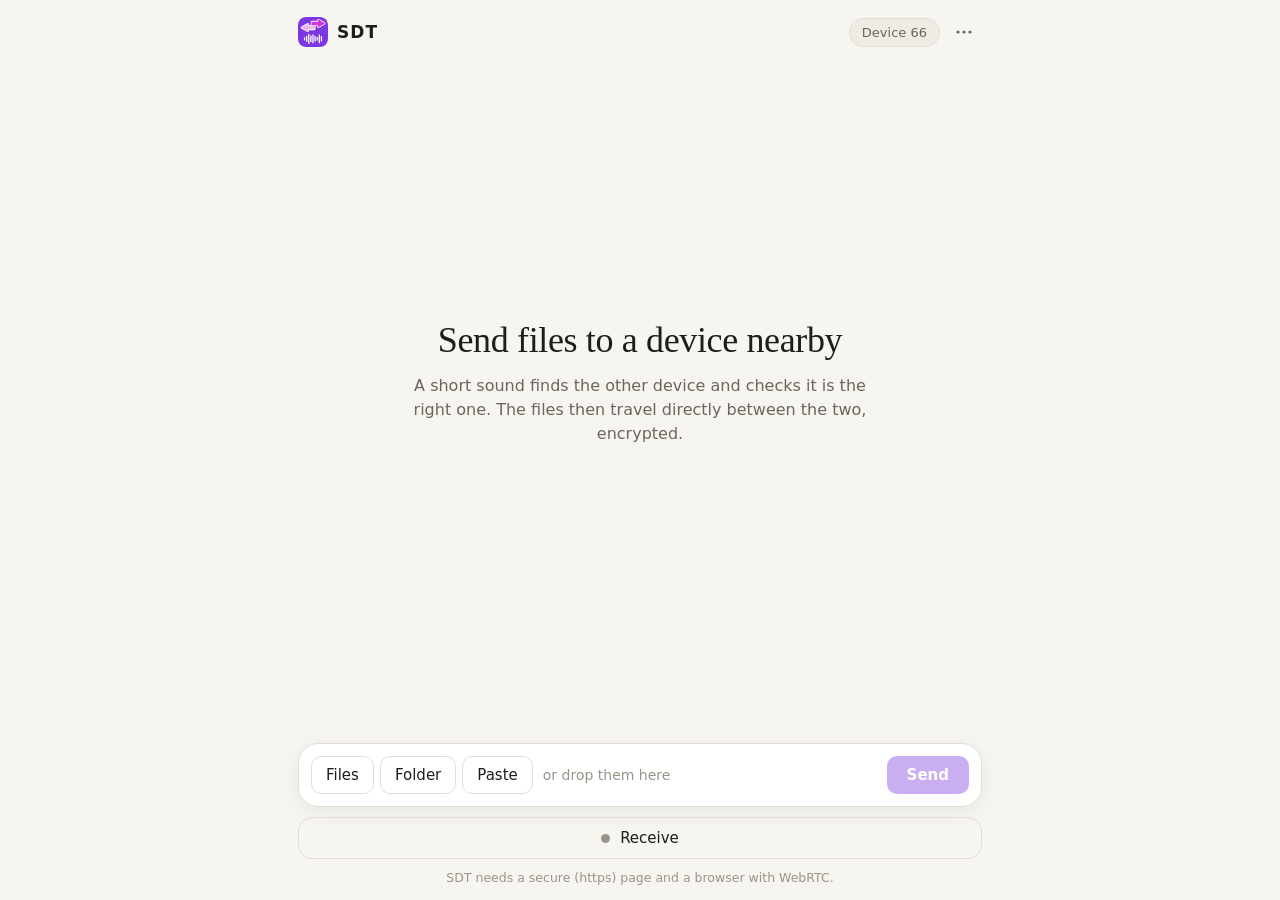
==== commit 56103630: "SDT: built app in SDT/" ====
--- a/SDT/index.html
+++ b/SDT/index.html
@@ -27,6 +27,7 @@
 <div class="menu" id="menu" hidden>
 <button id="menu-screen">Send by screen (no network)…</button>
 <button id="menu-read">Read a screen (camera)</button>
+<button id="menu-band">Sound: audible…</button>
 <button id="menu-test">Play a test sound</button>
 <button id="menu-diag">Diagnostics</button>
 <button id="menu-ios" hidden></button>
--- a/SDT/css/sdt.css
+++ b/SDT/css/sdt.css
@@ -1 +1 @@
-:root{color-scheme: light dark;--bg: #f7f5f0;--surface: #ffffff;--sunk: #efece5;--line: #e2ded4;--text: #1f1d1a;--dim: #6b665d;--faint: #9a948a;--accent: #7d37e0;--accent-ink: #ffffff;--accent-soft: #efe7fc;--good: #1f7a4d;--bad: #b3261e;--sans: -apple-system,BlinkMacSystemFont,"Segoe UI",system-ui,Roboto,sans-serif;--mono: ui-monospace,"SF Mono",Menlo,Consolas,monospace;--serif: "Iowan Old Style","Palatino Linotype",Palatino,Georgia,serif}@media (prefers-color-scheme: dark){:root{--bg: #1d1c1a;--surface: #282624;--sunk: #232120;--line: #3a3733;--text: #f0ede6;--dim: #aaa398;--faint: #7d776d;--accent: #b08cf5;--accent-ink: #1d1230;--accent-soft: #33284a;--good: #6fcf97;--bad: #ff8a80}}*{box-sizing: border-box}html,body{height: 100%}body{margin: 0;background: var(--bg);color: var(--text);font: 16px/1.5 var(--sans);-webkit-tap-highlight-color: transparent}[hidden]{display: none !important}.page{max-width: 720px;margin: 0 auto;min-height: 100%;display: flex;flex-direction: column;padding: calc(env(safe-area-inset-top,0px) + 14px) max(18px,env(safe-area-inset-right,0px)) 0 max(18px,env(safe-area-inset-left,0px))}.top{display: flex;align-items: center;justify-content: space-between;gap: 12px}.brand{display: flex;align-items: center;gap: 9px;color: inherit;text-decoration: none;font: 600 17px var(--sans);letter-spacing: .06em}.brand img{border-radius: 8px;display: block}.top-right{display: flex;align-items: center;gap: 6px;position: relative}.chip{font: 500 13px var(--sans);color: var(--dim);background: var(--sunk);border: 1px solid var(--line);border-radius: 999px;padding: 6px 12px;cursor: pointer;max-width: 46vw;overflow: hidden;text-overflow: ellipsis;white-space: nowrap}.icon-btn{background: none;border: 0;padding: 8px;border-radius: 8px;cursor: pointer;color: var(--dim);display: grid}.icon-btn svg{fill: currentColor}.icon-btn:hover{background: var(--sunk)}.menu{position: absolute;right: 0;top: 42px;z-index: 5;min-width: 240px;background: var(--surface);border: 1px solid var(--line);border-radius: 12px;padding: 6px;box-shadow: 0 12px 32px rgba(0,0,0,.14)}.menu button,.menu a{display: block;width: 100%;text-align: left;background: none;border: 0;padding: 10px 12px;border-radius: 8px;font: 15px var(--sans);color: var(--text);text-decoration: none;cursor: pointer}.menu .build{display: block;padding: 8px 12px 4px;font: 11.5px var(--mono);color: var(--faint)}.menu button:hover,.menu a:hover{background: var(--sunk)}main{flex: 1;display: flex;flex-direction: column;padding: 8px 0 20px}.hero{margin: auto 0;padding: 36px 0 28px;text-align: center}.hero h1{font: 500 clamp(26px,6vw,36px)/1.2 var(--serif);margin: 0 0 12px;letter-spacing: -.01em}.hero p{margin: 0 auto;max-width: 30em;color: var(--dim)}.thread{display: flex;flex-direction: column;gap: 14px;margin-top: 18px}.thread:empty{display: none}.card{background: var(--surface);border: 1px solid var(--line);border-radius: 16px;padding: 16px 18px;max-width: 92%}.card.out{align-self: flex-end;background: var(--accent-soft);border-color: transparent}.card.in{align-self: flex-start}.card .who{font-size: 13px;color: var(--dim);margin-bottom: 2px}.card .what{font-weight: 600;overflow-wrap: anywhere}.card .state{margin-top: 6px;color: var(--dim);font-size: 14.5px;overflow-wrap: anywhere}.card .state.bad{color: var(--bad)}.card .state.good{color: var(--good)}.code{display: flex;align-items: center;gap: 12px;margin-top: 12px;flex-wrap: wrap}.code b{font: 600 30px/1 var(--mono);letter-spacing: .22em;padding: 10px 6px 10px 14px;border-radius: 10px;background: var(--bg);border: 1px solid var(--line)}.code span{font-size: 13.5px;color: var(--dim);flex: 1;min-width: 12em}.badge{display: inline-block;font-size: 12.5px;font-weight: 600;color: var(--good);border: 1px solid currentColor;border-radius: 999px;padding: 2px 9px;margin-top: 10px}.bar{height: 6px;border-radius: 3px;background: var(--line);overflow: hidden;margin-top: 12px}.bar i{display: block;height: 100%;width: 0;background: var(--accent);transition: width .25s linear}.actions{display: flex;flex-wrap: wrap;gap: 8px;margin-top: 14px}.files{list-style: none;margin: 12px 0 0;padding: 0;border-top: 1px solid var(--line);max-height: 260px;overflow: auto}.files li{display: flex;align-items: center;gap: 10px;padding: 8px 0;border-bottom: 1px solid var(--line);font-size: 14.5px}.files .fn{flex: 1;min-width: 0;overflow: hidden;text-overflow: ellipsis;white-space: nowrap}.files .fs{color: var(--dim);font: 12.5px var(--mono);flex: none}.files .wait{color: var(--faint);font-size: 12.5px}button,.ghost{font: 500 15px var(--sans);cursor: pointer}button.primary{background: var(--accent);color: var(--accent-ink);border: 0;border-radius: 10px;padding: 10px 20px;font-weight: 600}button.primary:disabled{opacity: .4;cursor: default}button.plain,.ghost{background: var(--surface);color: var(--text);border: 1px solid var(--line);border-radius: 10px;padding: 9px 14px}button.small{padding: 5px 11px;font-size: 13.5px;border-radius: 8px}.ghost{position: relative;display: inline-block}.ghost input{position: absolute;width: 1px;height: 1px;opacity: 0;pointer-events: none}:is(button,.ghost,.chip):focus-visible,.ghost:focus-within{outline: 2px solid var(--accent);outline-offset: 2px}.dock{position: sticky;bottom: 0;background: linear-gradient(to bottom,transparent,var(--bg) 22px);padding: 24px 0 calc(env(safe-area-inset-bottom,0px) + 12px)}.composer{background: var(--surface);border: 1px solid var(--line);border-radius: 20px;padding: 12px;box-shadow: 0 6px 24px rgba(0,0,0,.06);transition: border-color .15s}.composer.over{border-color: var(--accent)}.composer-row{display: flex;align-items: center;gap: 10px;flex-wrap: wrap}.adders{display: flex;gap: 6px;flex-wrap: wrap}.drop-hint{flex: 1;color: var(--faint);font-size: 14px;min-width: 0;white-space: nowrap;overflow: hidden;text-overflow: ellipsis}.staged{list-style: none;margin: 0 0 10px;padding: 0;display: flex;flex-wrap: wrap;gap: 6px;max-height: 132px;overflow: auto}.staged:empty{display: none}.staged li{display: flex;align-items: center;gap: 8px;background: var(--sunk);border-radius: 10px;padding: 6px 6px 6px 12px;font-size: 14px;max-width: 100%}.staged .sn{overflow: hidden;text-overflow: ellipsis;white-space: nowrap}.staged .ss{color: var(--dim);font: 12px var(--mono);flex: none}.staged button{background: none;border: 0;color: var(--dim);font-size: 17px;line-height: 1;padding: 2px 6px}.listen{display: flex;align-items: center;justify-content: center;gap: 10px;width: 100%;margin-top: 10px;background: none;border: 1px solid var(--line);border-radius: 14px;padding: 11px;color: var(--text)}.listen .dot{width: 9px;height: 9px;border-radius: 50%;background: var(--faint)}.listen[aria-pressed="true"]{border-color: var(--good)}.listen[aria-pressed="true"] .dot{background: var(--good);animation: pulse 1.6s ease-in-out infinite}@keyframes pulse{50%{box-shadow: 0 0 0 7px transparent;opacity: .45}0%,100%{box-shadow: 0 0 0 0 var(--good);opacity: 1}}.meter{height: 3px;border-radius: 2px;background: var(--line);margin: 8px 12px 0;overflow: hidden}.meter i{display: block;height: 100%;width: 0;background: var(--good);transition: width .1s linear}dialog pre{max-height: 46vh;overflow: auto;background: var(--bg);border: 1px solid var(--line);border-radius: 10px;padding: 10px;font: 12px/1.5 var(--mono);white-space: pre-wrap;overflow-wrap: anywhere;margin: 0 0 10px}.fine{text-align: center;color: var(--faint);font-size: 12.5px;margin: 10px 0 0;min-height: 1.2em}dialog{border: 1px solid var(--line);border-radius: 16px;background: var(--surface);color: var(--text);padding: 20px;width: min(440px,calc(100vw - 32px))}dialog::backdrop{background: rgba(0,0,0,.4)}dialog h2{margin: 0 0 12px;font: 600 18px var(--sans)}dialog input[type="text"]{width: 100%;font: 16px var(--sans);padding: 10px 12px;border-radius: 10px;border: 1px solid var(--line);background: var(--bg);color: var(--text)}dialog .row{display: flex;align-items: center;justify-content: space-between;gap: 10px;padding: 9px 0;border-bottom: 1px solid var(--line)}dialog p{color: var(--dim);margin: 0 0 10px;font-size: 14.5px}.sheet-actions{display: flex;justify-content: flex-end;margin-top: 16px}@media (max-width: 480px){.drop-hint{display: none}.composer-row{justify-content: space-between}.card{max-width: 100%}}@media (prefers-reduced-motion: reduce){*{animation: none !important;transition: none !important}}.vis{position: fixed;inset: 0;z-index: 20;display: flex;flex-direction: column;background: var(--bg);color: var(--text);padding: env(safe-area-inset-top,0px) 0 env(safe-area-inset-bottom,0px)}.vis-top{display: flex;align-items: center;justify-content: space-between;gap: 12px;padding: 10px 16px}.vis-head{display: flex;flex-direction: column;gap: 2px;min-width: 0}.vis-head b{font: 600 16px var(--sans)}.vis-note{font-size: 13.5px;color: var(--dim)}.vis-code{display: flex;flex-direction: column;align-items: center;line-height: 1.1}.vis-code b{font: 600 24px var(--mono);letter-spacing: .12em}.vis-code span{font-size: 11px;color: var(--faint);text-transform: uppercase;letter-spacing: .08em}.vis-show{background: #fff;color: #1d1c1a}.vis-show .vis-note{color: #5f5c55}.vis-show .plain{color: #1d1c1a;border-color: #d9d5cc;background: #fff}.vis-canvas{flex: 1;min-height: 0;width: 100%;display: block;background: #fff}.vis-bottom{display: flex;align-items: center;gap: 12px;padding: 10px 16px;flex-wrap: wrap}.vis-density{display: flex;align-items: center;gap: 10px;flex: 1;flex-wrap: wrap}.vis-speed{font-size: 13px;color: #5f5c55}.vis-view{position: relative;flex: 1;min-height: 0;background: #000}.vis-view video,.vis-view .vis-fake{position: absolute;inset: 0;width: 100%;height: 100%;object-fit: contain}.vis-outline{position: absolute;inset: 0;width: 100%;height: 100%;pointer-events: none}.vis-guide{position: absolute;left: 50%;bottom: 18px;transform: translateX(-50%);max-width: calc(100% - 32px);padding: 10px 16px;border-radius: 999px;background: rgba(0,0,0,.72);color: #fff;font: 600 16px var(--sans);text-align: center}.vis-guide[data-code="ok"]{background: rgba(21,128,61,.9)}.vis-guide[data-code="refused"]{background: rgba(180,60,40,.92);border-radius: 14px}.vis-read .bar{flex: 1;min-width: 120px;margin: 0}.vis-pct{font: 13px var(--mono);color: var(--dim);min-width: 3.2em;text-align: right}dialog .wide{display: block;width: 100%;margin-top: 8px}dialog p.sub{font-size: 13px;margin: 4px 2px 10px}+:root{color-scheme: light dark;--bg: #f7f5f0;--surface: #ffffff;--sunk: #efece5;--line: #e2ded4;--text: #1f1d1a;--dim: #6b665d;--faint: #9a948a;--accent: #7d37e0;--accent-ink: #ffffff;--accent-soft: #efe7fc;--good: #1f7a4d;--bad: #b3261e;--sans: -apple-system,BlinkMacSystemFont,"Segoe UI",system-ui,Roboto,sans-serif;--mono: ui-monospace,"SF Mono",Menlo,Consolas,monospace;--serif: "Iowan Old Style","Palatino Linotype",Palatino,Georgia,serif}@media (prefers-color-scheme: dark){:root{--bg: #1d1c1a;--surface: #282624;--sunk: #232120;--line: #3a3733;--text: #f0ede6;--dim: #aaa398;--faint: #7d776d;--accent: #b08cf5;--accent-ink: #1d1230;--accent-soft: #33284a;--good: #6fcf97;--bad: #ff8a80}}*{box-sizing: border-box}html,body{height: 100%}body{margin: 0;background: var(--bg);color: var(--text);font: 16px/1.5 var(--sans);-webkit-tap-highlight-color: transparent}[hidden]{display: none !important}.page{max-width: 720px;margin: 0 auto;min-height: 100%;display: flex;flex-direction: column;padding: calc(env(safe-area-inset-top,0px) + 14px) max(18px,env(safe-area-inset-right,0px)) 0 max(18px,env(safe-area-inset-left,0px))}.top{display: flex;align-items: center;justify-content: space-between;gap: 12px}.brand{display: flex;align-items: center;gap: 9px;color: inherit;text-decoration: none;font: 600 17px var(--sans);letter-spacing: .06em}.brand img{border-radius: 8px;display: block}.top-right{display: flex;align-items: center;gap: 6px;position: relative}.chip{font: 500 13px var(--sans);color: var(--dim);background: var(--sunk);border: 1px solid var(--line);border-radius: 999px;padding: 6px 12px;cursor: pointer;max-width: 46vw;overflow: hidden;text-overflow: ellipsis;white-space: nowrap}.icon-btn{background: none;border: 0;padding: 8px;border-radius: 8px;cursor: pointer;color: var(--dim);display: grid}.icon-btn svg{fill: currentColor}.icon-btn:hover{background: var(--sunk)}.menu{position: absolute;right: 0;top: 42px;z-index: 5;min-width: 240px;background: var(--surface);border: 1px solid var(--line);border-radius: 12px;padding: 6px;box-shadow: 0 12px 32px rgba(0,0,0,.14)}.menu button,.menu a{display: block;width: 100%;text-align: left;background: none;border: 0;padding: 10px 12px;border-radius: 8px;font: 15px var(--sans);color: var(--text);text-decoration: none;cursor: pointer}.menu .build{display: block;padding: 8px 12px 4px;font: 11.5px var(--mono);color: var(--faint)}.menu button:hover,.menu a:hover{background: var(--sunk)}main{flex: 1;display: flex;flex-direction: column;padding: 8px 0 20px}.hero{margin: auto 0;padding: 36px 0 28px;text-align: center}.hero h1{font: 500 clamp(26px,6vw,36px)/1.2 var(--serif);margin: 0 0 12px;letter-spacing: -.01em}.hero p{margin: 0 auto;max-width: 30em;color: var(--dim)}.thread{display: flex;flex-direction: column;gap: 14px;margin-top: 18px}.thread:empty{display: none}.card{background: var(--surface);border: 1px solid var(--line);border-radius: 16px;padding: 16px 18px;max-width: 92%}.card.out{align-self: flex-end;background: var(--accent-soft);border-color: transparent}.card.in{align-self: flex-start}.card .who{font-size: 13px;color: var(--dim);margin-bottom: 2px}.card .what{font-weight: 600;overflow-wrap: anywhere}.card .state{margin-top: 6px;color: var(--dim);font-size: 14.5px;overflow-wrap: anywhere}.card .state.bad{color: var(--bad)}.card .state.good{color: var(--good)}.code{display: flex;align-items: center;gap: 12px;margin-top: 12px;flex-wrap: wrap}.code b{font: 600 30px/1 var(--mono);letter-spacing: .22em;padding: 10px 6px 10px 14px;border-radius: 10px;background: var(--bg);border: 1px solid var(--line)}.code span{font-size: 13.5px;color: var(--dim);flex: 1;min-width: 12em}.badge{display: inline-block;font-size: 12.5px;font-weight: 600;color: var(--good);border: 1px solid currentColor;border-radius: 999px;padding: 2px 9px;margin-top: 10px}.bar{height: 6px;border-radius: 3px;background: var(--line);overflow: hidden;margin-top: 12px}.bar i{display: block;height: 100%;width: 0;background: var(--accent);transition: width .25s linear}.actions{display: flex;flex-wrap: wrap;gap: 8px;margin-top: 14px}.files{list-style: none;margin: 12px 0 0;padding: 0;border-top: 1px solid var(--line);max-height: 260px;overflow: auto}.files li{display: flex;align-items: center;gap: 10px;padding: 8px 0;border-bottom: 1px solid var(--line);font-size: 14.5px}.files .fn{flex: 1;min-width: 0;overflow: hidden;text-overflow: ellipsis;white-space: nowrap}.files .fs{color: var(--dim);font: 12.5px var(--mono);flex: none}.files .wait{color: var(--faint);font-size: 12.5px}button,.ghost{font: 500 15px var(--sans);cursor: pointer}button.primary{background: var(--accent);color: var(--accent-ink);border: 0;border-radius: 10px;padding: 10px 20px;font-weight: 600}button.primary:disabled{opacity: .4;cursor: default}button.plain,.ghost{background: var(--surface);color: var(--text);border: 1px solid var(--line);border-radius: 10px;padding: 9px 14px}button.small{padding: 5px 11px;font-size: 13.5px;border-radius: 8px}.ghost{position: relative;display: inline-block}.ghost input{position: absolute;width: 1px;height: 1px;opacity: 0;pointer-events: none}:is(button,.ghost,.chip):focus-visible,.ghost:focus-within{outline: 2px solid var(--accent);outline-offset: 2px}.dock{position: sticky;bottom: 0;background: linear-gradient(to bottom,transparent,var(--bg) 22px);padding: 24px 0 calc(env(safe-area-inset-bottom,0px) + 12px)}.composer{background: var(--surface);border: 1px solid var(--line);border-radius: 20px;padding: 12px;box-shadow: 0 6px 24px rgba(0,0,0,.06);transition: border-color .15s}.composer.over{border-color: var(--accent)}.composer-row{display: flex;align-items: center;gap: 10px;flex-wrap: wrap}.adders{display: flex;gap: 6px;flex-wrap: wrap}.drop-hint{flex: 1;color: var(--faint);font-size: 14px;min-width: 0;white-space: nowrap;overflow: hidden;text-overflow: ellipsis}.staged{list-style: none;margin: 0 0 10px;padding: 0;display: flex;flex-wrap: wrap;gap: 6px;max-height: 132px;overflow: auto}.staged:empty{display: none}.staged li{display: flex;align-items: center;gap: 8px;background: var(--sunk);border-radius: 10px;padding: 6px 6px 6px 12px;font-size: 14px;max-width: 100%}.staged .sn{overflow: hidden;text-overflow: ellipsis;white-space: nowrap}.staged .ss{color: var(--dim);font: 12px var(--mono);flex: none}.staged button{background: none;border: 0;color: var(--dim);font-size: 17px;line-height: 1;padding: 2px 6px}.listen{display: flex;align-items: center;justify-content: center;gap: 10px;width: 100%;margin-top: 10px;background: none;border: 1px solid var(--line);border-radius: 14px;padding: 11px;color: var(--text)}.listen .dot{width: 9px;height: 9px;border-radius: 50%;background: var(--faint)}.listen[aria-pressed="true"]{border-color: var(--good)}.listen[aria-pressed="true"] .dot{background: var(--good);animation: pulse 1.6s ease-in-out infinite}@keyframes pulse{50%{box-shadow: 0 0 0 7px transparent;opacity: .45}0%,100%{box-shadow: 0 0 0 0 var(--good);opacity: 1}}.meter{height: 3px;border-radius: 2px;background: var(--line);margin: 8px 12px 0;overflow: hidden}.meter i{display: block;height: 100%;width: 0;background: var(--good);transition: width .1s linear}dialog pre{max-height: 46vh;overflow: auto;background: var(--bg);border: 1px solid var(--line);border-radius: 10px;padding: 10px;font: 12px/1.5 var(--mono);white-space: pre-wrap;overflow-wrap: anywhere;margin: 0 0 10px}.fine{text-align: center;color: var(--faint);font-size: 12.5px;margin: 10px 0 0;min-height: 1.2em}dialog{border: 1px solid var(--line);border-radius: 16px;background: var(--surface);color: var(--text);padding: 20px;width: min(440px,calc(100vw - 32px))}dialog::backdrop{background: rgba(0,0,0,.4)}dialog h2{margin: 0 0 12px;font: 600 18px var(--sans)}dialog input[type="text"]{width: 100%;font: 16px var(--sans);padding: 10px 12px;border-radius: 10px;border: 1px solid var(--line);background: var(--bg);color: var(--text)}dialog .row{display: flex;align-items: center;justify-content: space-between;gap: 10px;padding: 9px 0;border-bottom: 1px solid var(--line)}dialog p{color: var(--dim);margin: 0 0 10px;font-size: 14.5px}.sheet-actions{display: flex;justify-content: flex-end;margin-top: 16px}@media (max-width: 480px){.drop-hint{display: none}.composer-row{justify-content: space-between}.card{max-width: 100%}}@media (prefers-reduced-motion: reduce){*{animation: none !important;transition: none !important}}.vis{position: fixed;inset: 0;z-index: 20;display: flex;flex-direction: column;background: var(--bg);color: var(--text);padding: env(safe-area-inset-top,0px) 0 env(safe-area-inset-bottom,0px)}.vis-top{display: flex;align-items: center;justify-content: space-between;gap: 12px;padding: 10px 16px}.vis-head{display: flex;flex-direction: column;gap: 2px;min-width: 0}.vis-head b{font: 600 16px var(--sans)}.vis-note{font-size: 13.5px;color: var(--dim)}.vis-code{display: flex;flex-direction: column;align-items: center;line-height: 1.1}.vis-code b{font: 600 24px var(--mono);letter-spacing: .12em}.vis-code span{font-size: 11px;color: var(--faint);text-transform: uppercase;letter-spacing: .08em}.vis-show{background: #fff;color: #1d1c1a}.vis-show .vis-note{color: #5f5c55}.vis-show .plain{color: #1d1c1a;border-color: #d9d5cc;background: #fff}.vis-canvas{flex: 1;min-height: 0;width: 100%;display: block;background: #fff}.vis-bottom{display: flex;align-items: center;gap: 12px;padding: 10px 16px;flex-wrap: wrap}.vis-density{display: flex;align-items: center;gap: 10px;flex: 1;flex-wrap: wrap}.vis-speed{font-size: 13px;color: #5f5c55}.vis-view{position: relative;flex: 1;min-height: 0;background: #000}.vis-view video,.vis-view .vis-fake{position: absolute;inset: 0;width: 100%;height: 100%;object-fit: contain}.vis-outline{position: absolute;inset: 0;width: 100%;height: 100%;pointer-events: none}.vis-guide{position: absolute;left: 50%;bottom: 18px;transform: translateX(-50%);max-width: calc(100% - 32px);padding: 10px 16px;border-radius: 999px;background: rgba(0,0,0,.72);color: #fff;font: 600 16px var(--sans);text-align: center}.vis-guide[data-code="ok"]{background: rgba(21,128,61,.9)}.vis-guide[data-code="refused"]{background: rgba(180,60,40,.92);border-radius: 14px}.vis-cam{position: relative;width: 96px;height: 72px;flex: none;border-radius: 8px;overflow: hidden;background: #000}.vis-cam video,.vis-cam .vis-fake{position: absolute;inset: 0;width: 100%;height: 100%;object-fit: contain;transform: scaleX(-1)}.vis-cam .vis-outline{transform: scaleX(-1)}.vis-link .vis-guide{position: static;transform: none;margin: 0 auto 6px;max-width: calc(100% - 32px);font-size: 14px;padding: 6px 14px}.vis-link .vis-speed{flex: 1}.vis-read .bar{flex: 1;min-width: 120px;margin: 0}.vis-pct{font: 13px var(--mono);color: var(--dim);min-width: 3.2em;text-align: right}dialog .wide{display: block;width: 100%;margin-top: 8px}dialog p.sub{font-size: 13px;margin: 4px 2px 10px}
